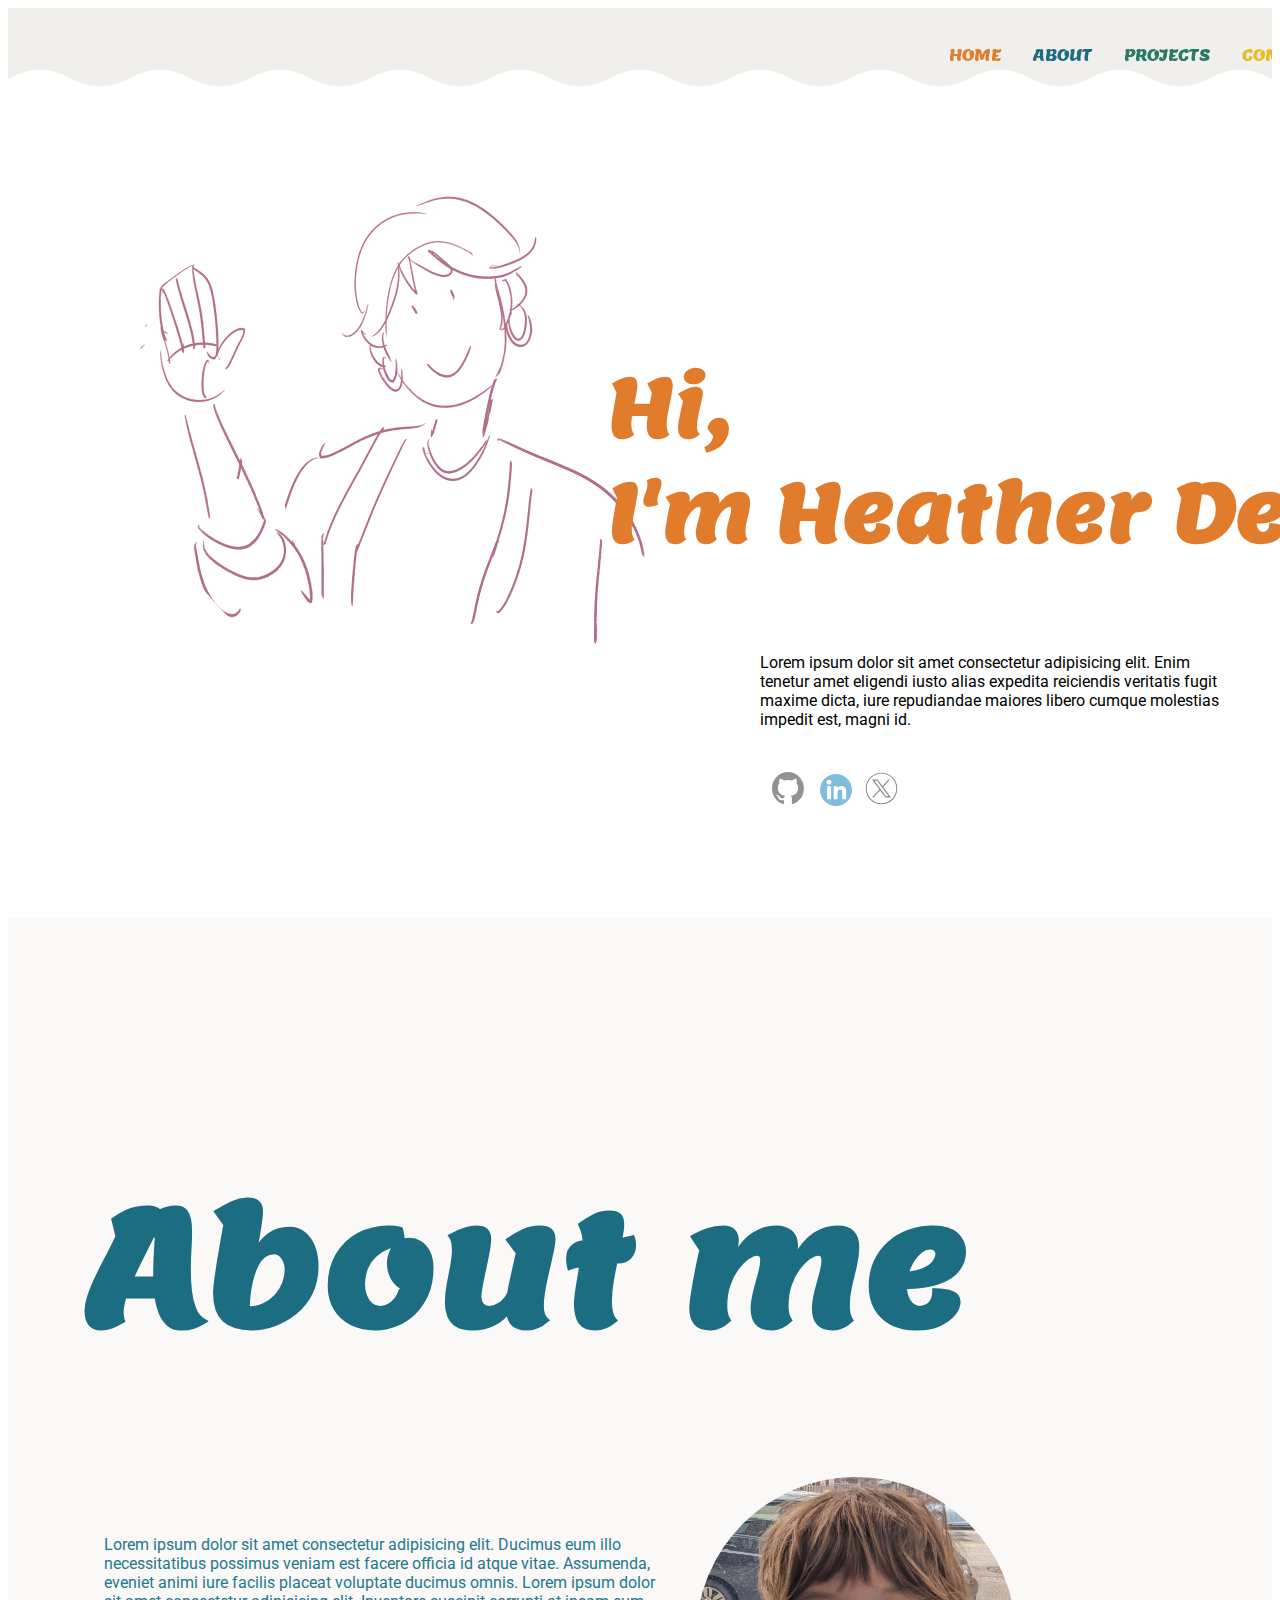
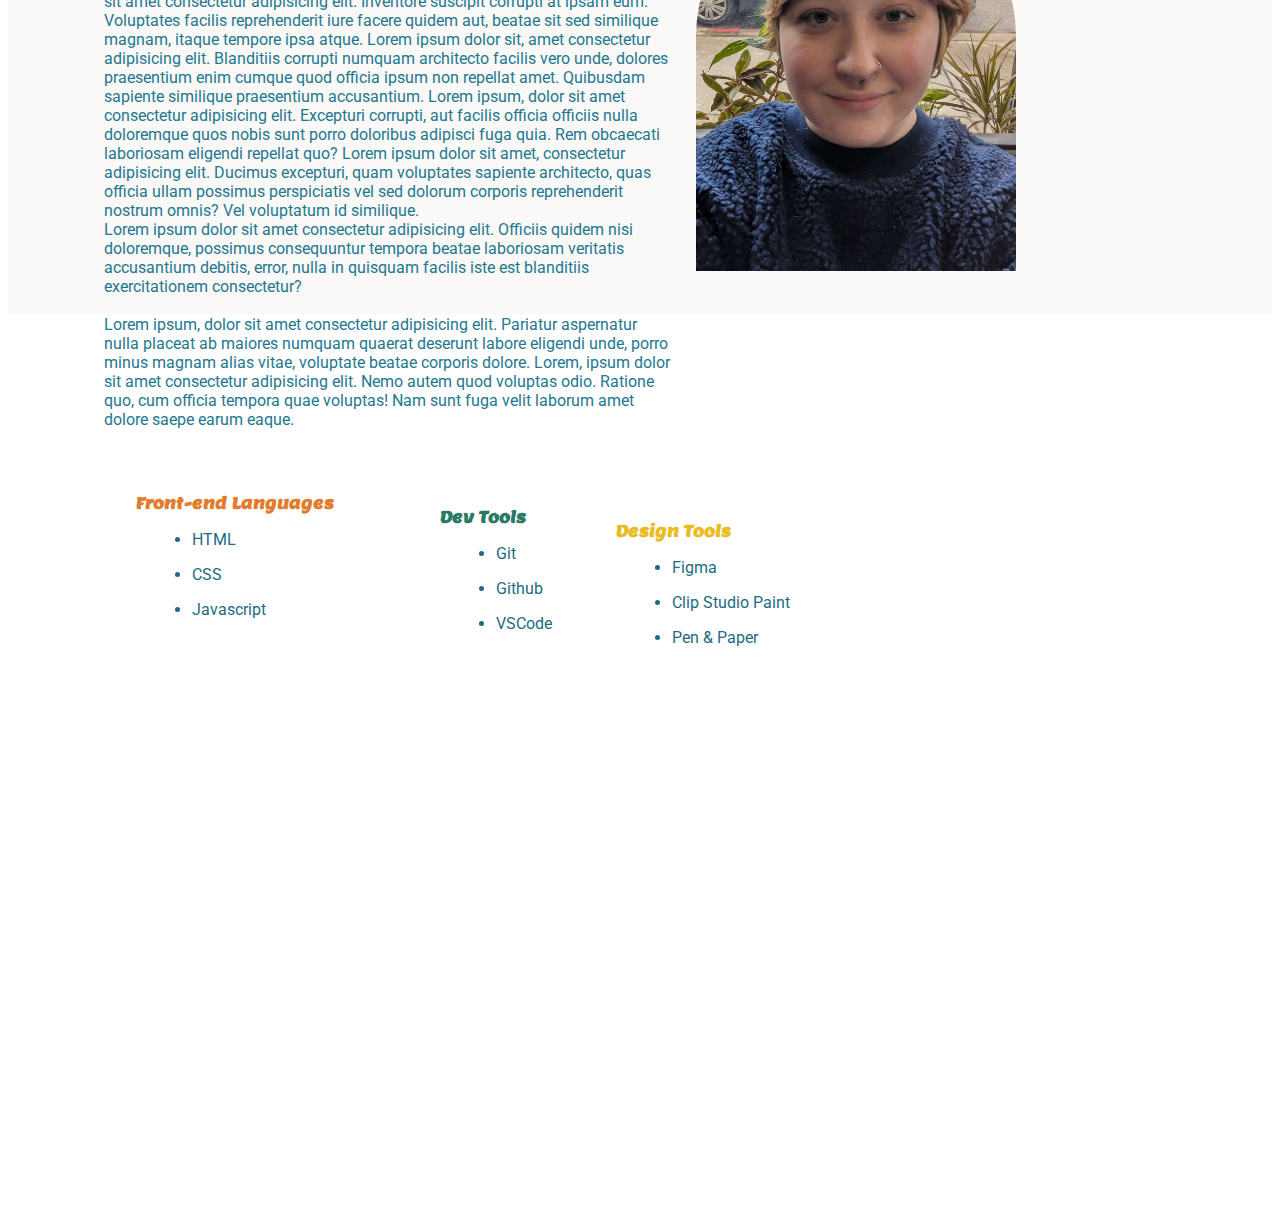
==== index.html @ 35c361d7 "Rename to index.html" ====
<!DOCTYPE html>
<html lang="en">
<head>
    <meta charset="UTF-8">
    <meta name="viewport" content="width=device-width, initial-scale=1.0">
    <link rel="stylesheet" href="https://meyerweb.com/eric/tools/css/reset/reset.css">
    <link rel="stylesheet" href="styles/style.css">
    <link rel="preconnect" href="https://fonts.googleapis.com">
    <link rel="preconnect" href="https://fonts.gstatic.com" crossorigin>
    <link href="https://fonts.googleapis.com/css2?family=Roboto&display=swap" rel="stylesheet">
    <link rel="preconnect" href="https://fonts.googleapis.com">
    <link rel="preconnect" href="https://fonts.gstatic.com" crossorigin>
    <link href="https://fonts.googleapis.com/css2?family=Roboto:wght@700&display=swap" rel="stylesheet">    
    <link rel="preconnect" href="https://fonts.googleapis.com">
    <link rel="preconnect" href="https://fonts.gstatic.com" crossorigin>
    <link href="https://fonts.googleapis.com/css2?family=Lemon&display=swap" rel="stylesheet">
    <title>Heather's Portfolio</title>
</head>
<body>
    <header>
        <nav id="top-navbar">
            <ul>
                <li><a href="home.html" id="home-color">Home</a></li>
                <li><a href="#about-me" id="about-color">About</a></li>
                <li><a href="#projects" id="projects-color">Projects</a></li>
                <li><a href="mailto:torunonothing@gmail.com" id="contact-color">Contact</a></li>
            </ul>
        </nav>
    </header>
    <main>
        <section id="intro">
            <div id="heather-drawing">
                <img src="images/heather-drawing.png" alt="An hand-drawn image of Heather Demetroff">
                <div class="overlay-text"><h1><div class="intro-greeting">Hi,</div><div class="intro-name">I'm Heather Demetroff</div></h1></div>
            </div>
            <div id="intro-description">
                <p>Lorem ipsum dolor sit amet consectetur adipisicing elit. Enim tenetur amet eligendi iusto alias expedita reiciendis veritatis fugit maxime dicta, iure repudiandae maiores libero cumque molestias impedit est, magni id.</p>
            </div>
            <div id="social-links">
                <a href="https://github.com/HeatherDemetroff"><img src="images/github.svg" alt="Github logo" class="github-logo"></a>
                <a href="https://www.linkedin.com/in/heather-demetroff-b592a22a8"><img src="images/LinkedIn_icon_circle.svg" alt="LinkedIn logo" class="linkedin-logo"></a>
                <a href="https://twitter.com/gromakra"><img src="images/twitter-x-seeklogo-3.svg" alt="X logo" class="x-logo"></a>
            </div>  
        </section>
        <section id="about-me">
            <div id="about-header">
                <h1>About me</h1>
            </div>
            <div id="heather-portrait">    
                <img src="images/heatherportrait.jpg" alt="A portrait of Heather Demetroff">
            </div>
            <div id="about-paragraph">
                <p>Lorem ipsum dolor sit amet consectetur adipisicing elit. Ducimus eum illo necessitatibus possimus veniam est facere officia id atque vitae. Assumenda, eveniet animi iure facilis placeat voluptate ducimus omnis. Lorem ipsum dolor sit amet consectetur adipisicing elit. Inventore suscipit corrupti at ipsam eum. Voluptates facilis reprehenderit iure facere quidem aut, beatae sit sed similique magnam, itaque tempore ipsa atque. Lorem ipsum dolor sit, amet consectetur adipisicing elit. Blanditiis corrupti numquam architecto facilis vero unde, dolores praesentium enim cumque quod officia ipsum non repellat amet. Quibusdam sapiente similique praesentium accusantium. Lorem ipsum, dolor sit amet consectetur adipisicing elit. Excepturi corrupti, aut facilis officia officiis nulla doloremque quos nobis sunt porro doloribus adipisci fuga quia. Rem obcaecati laboriosam eligendi repellat quo? Lorem ipsum dolor sit amet, consectetur adipisicing elit. Ducimus excepturi, quam voluptates sapiente architecto, quas officia ullam possimus perspiciatis vel sed dolorum corporis reprehenderit nostrum omnis? Vel voluptatum id similique.<br>Lorem ipsum dolor sit amet consectetur adipisicing elit. Officiis quidem nisi doloremque, possimus consequuntur tempora beatae laboriosam veritatis accusantium debitis, error, nulla in quisquam facilis iste est blanditiis exercitationem consectetur?<br><br>Lorem ipsum, dolor sit amet consectetur adipisicing elit. Pariatur aspernatur nulla placeat ab maiores numquam quaerat deserunt labore eligendi unde, porro minus magnam alias vitae, voluptate beatae corporis dolore. Lorem, ipsum dolor sit amet consectetur adipisicing elit. Nemo autem quod voluptas odio. Ratione quo, cum officia tempora quae voluptas! Nam sunt fuga velit laborum amet dolore saepe earum eaque.</p>
            </div>  
            <div class="languages">
                <h3>Front-end Languages</h3>
                <ul>
                    <li>HTML</li>
                    <li>CSS</li>
                    <li>Javascript</li>
                </ul>
            </div>
            <div class="dev-tools">
                <h3>Dev Tools</h3>
                <ul>
                    <li>Git</li>
                    <li>Github</li>
                    <li>VSCode</li>
                </ul>
            </div>
            <div class="design-tools">
                <h3>Design Tools</h3>
                <ul>
                    <li>Figma</li>
                    <li>Clip Studio Paint</li>
                    <li>Pen & Paper </li>
                </ul>
            </div>
        </section>
        <section id="projects">
            <div>

            </div>
        </section>
    </main>
    <footer></footer>
</body>
</html>
---- styles/style.css ----
html {
    scroll-behavior: smooth;
}

#top-navbar {
    line-height: 4;
    overflow: hidden;
    background-color: rgb(240, 239, 236);
    height: 100px;
    text-transform: uppercase;
    font-family: lemon, sans-serif;
    font-weight: 700px;
    /* Wavy generator found at: https://css-generators.com/wavy-shapes/ */
    --mask:
    radial-gradient(59.17px at 50% calc(100% - 81.00px),#000 99%,#0000 101%) calc(50% - 60px) 0/120px 100%,
    radial-gradient(59.17px at 50% calc(100% + 51.00px),#0000 99%,#000 101%) 50% calc(100% - 30px)/120px 100% repeat-x;
    -webkit-mask: var(--mask);
          mask: var(--mask);
}

#top-navbar ul {
    display: flex;
    margin-left: 70%;
}

#top-navbar li {
    list-style-type: none;
    float: left;
}

#top-navbar li a {
    text-decoration: none;
    padding: 2em 1em;
    justify-content: center;
}

#top-navbar li a:hover {
    text-shadow: 5px 5px hsla(348, 84%, 81%, 0.5);
    transition: ease-in 0.4s;
}

#home-color {
    color: rgb(226, 124, 45);
}

#about-color {
    color: rgb(28, 108, 130);
}

#projects-color {
    color: rgb(40, 122, 102);
}

#contact-color {
    color: rgb(234, 187, 34);
}

#heather-drawing {
    position: relative;
    display: inline-block;
}

.overlay-text {
    font-size: 40px;
    font-family: lemon, sans-serif;
    color: rgb(226, 124, 45);
    width:100%;
    overflow: hidden;
    margin-left: 15em;
    margin-top: -10em;
    animation-name: fade-in;
    animation-duration: 1.5s;
}

#heather-drawing img {
    display: block;
    object-fit: cover;
    border-radius: 50%;
    height: 600px;
    width: 600px;
    margin: -0.5em 0 0 8em;
}

#heather-intro {
    display: flex;
    justify-content: center;
} 
/* Fade in effect found at: https://dev.to/tiaeastwood/super-simple-css-animation-for-fade-in-on-page-load-2p8m */
@keyframes fade-in {
    0% {
        transform: translateY(1%);
        opacity: 0;
    }

    100% {
        transform: translateY(0%);
        opacity: 1;
    }
}

#intro {
    height: 90vh;
}


#intro-description {
    display: flex;
    justify-content: center;
    margin-top: 1em;
    margin-left: 47em;
    width: 30em;
    animation-name: fade-in;
    animation-duration: 3s;
    font-family: roboto, sans-serif;
}

#social-links {
    display: flex;
    justify-content: center;
    margin: 1.7em 0 0 25em;
    animation-name: fade-in;
    animation-duration: 3s;
}

#social-links img {
    padding: 0 0.5em;
    opacity: 0.5;
    transition: ease-in 0.4s;
}

#social-links img:hover {
    opacity: 1;
}

.linkedin-logo {
    width: 2em;
    margin-top: 0.1em;
}

.github-logo {
    width: 2em;
}

.x-logo {
    width: 3.3em;
    margin-top: -0.2em;
    margin-left: -0.8em;
}

#about-me {
    background-color: rgb(250, 249, 247);
    height: 100vh;
    padding-top: 6em;
}

#about-me p {
    color: rgb(35, 120, 144);
    font-family: roboto, sans-serif;
    width: 45%;
    margin-top: -21em;
    margin-left: 6em;
}

#about-header {
    font-family: lemon, sans-serif;
    font-size: 5em;
    color: rgb(28, 108, 130);
    padding: 0.5em 0 0 1em;
}

#heather-portrait {
    display: flex;
    justify-content: flex-end;
    margin-right: 16em;

}

#about-paragraph {
    display: flex;
    justify-content: flex-start;
    
}

#heather-portrait img {
    width: 20em;
    border-radius: 10em 10em 0 0;
}


.languages h3 {
    font-family: lemon, sans-serif;
    color: rgb(226, 124, 45);
    font-size: 1em;
    margin: 3em 0 0 8em;

}

.languages h3:hover {
    text-shadow: 5px 5px hsla(348, 84%, 81%, 0.5);
    transition: ease-in 0.4s;
}

.languages ul {
    margin: 1em 0 0 9em;
}

.languages li {
    color: rgb(28, 108, 130);
    font-family: roboto, sans-serif;
    padding-bottom: 1em;
    transition: transform 250ms;
}

/* Inspo for hover taken from: https://www.joshwcomeau.com/animation/css-transitions/ */
.languages li:hover {
    transform: translateY(-2px);
}

.dev-tools h3 {
    font-family: lemon, sans-serif;
    font-size: 1em;
    color: rgb(40, 122, 102);
    margin: -8em 0 0 27em;
}

.dev-tools h3:hover {
    text-shadow: 5px 5px hsla(348, 84%, 81%, 0.5);
    transition: ease-in 0.4s;
}

.dev-tools ul {
    margin: 1em 0 0 28em;
}

.dev-tools li {
    color: rgb(28, 108, 130);
    font-family: roboto, sans-serif;
    padding-bottom: 1em;
    transition: transform 250ms;
}

.dev-tools li:hover {
    transform: translateY(-2px);
}

.design-tools h3 {
    font-family: lemon, sans-serif;
    font-size: 1em;
    color: rgb(234, 187, 34); 
    margin: -8em 0 0 38em;
}

.design-tools h3:hover {
    text-shadow: 5px 5px hsla(348, 84%, 81%, 0.5);
    transition: ease-in 0.4s;
}
.design-tools ul {
    margin: 1em 0 0 39em;
}

.design-tools li {
    color: rgb(28, 108, 130);
    font-family: roboto, sans-serif;
    padding-bottom: 1em;
    transition: transform 250ms;
}

.design-tools li:hover {
    transform: translateY(-2px);
}

 #projects {
    height: 100vh;
 }

@media (max-width: 480px) {
    #intro {
        height: 100vh;
    }
    .overlay-text {
        font-size: 50px;
        margin: -0.5em 0 0 5em;
    }
    #heather-drawing {
        margin: -3em 0 0 0;
    }
    #intro-description {
        margin: 3em 0 0 14em;
        width: 100%;
    }
    #social-links {
        margin: 1.7em 0 0 20em;
    }
}
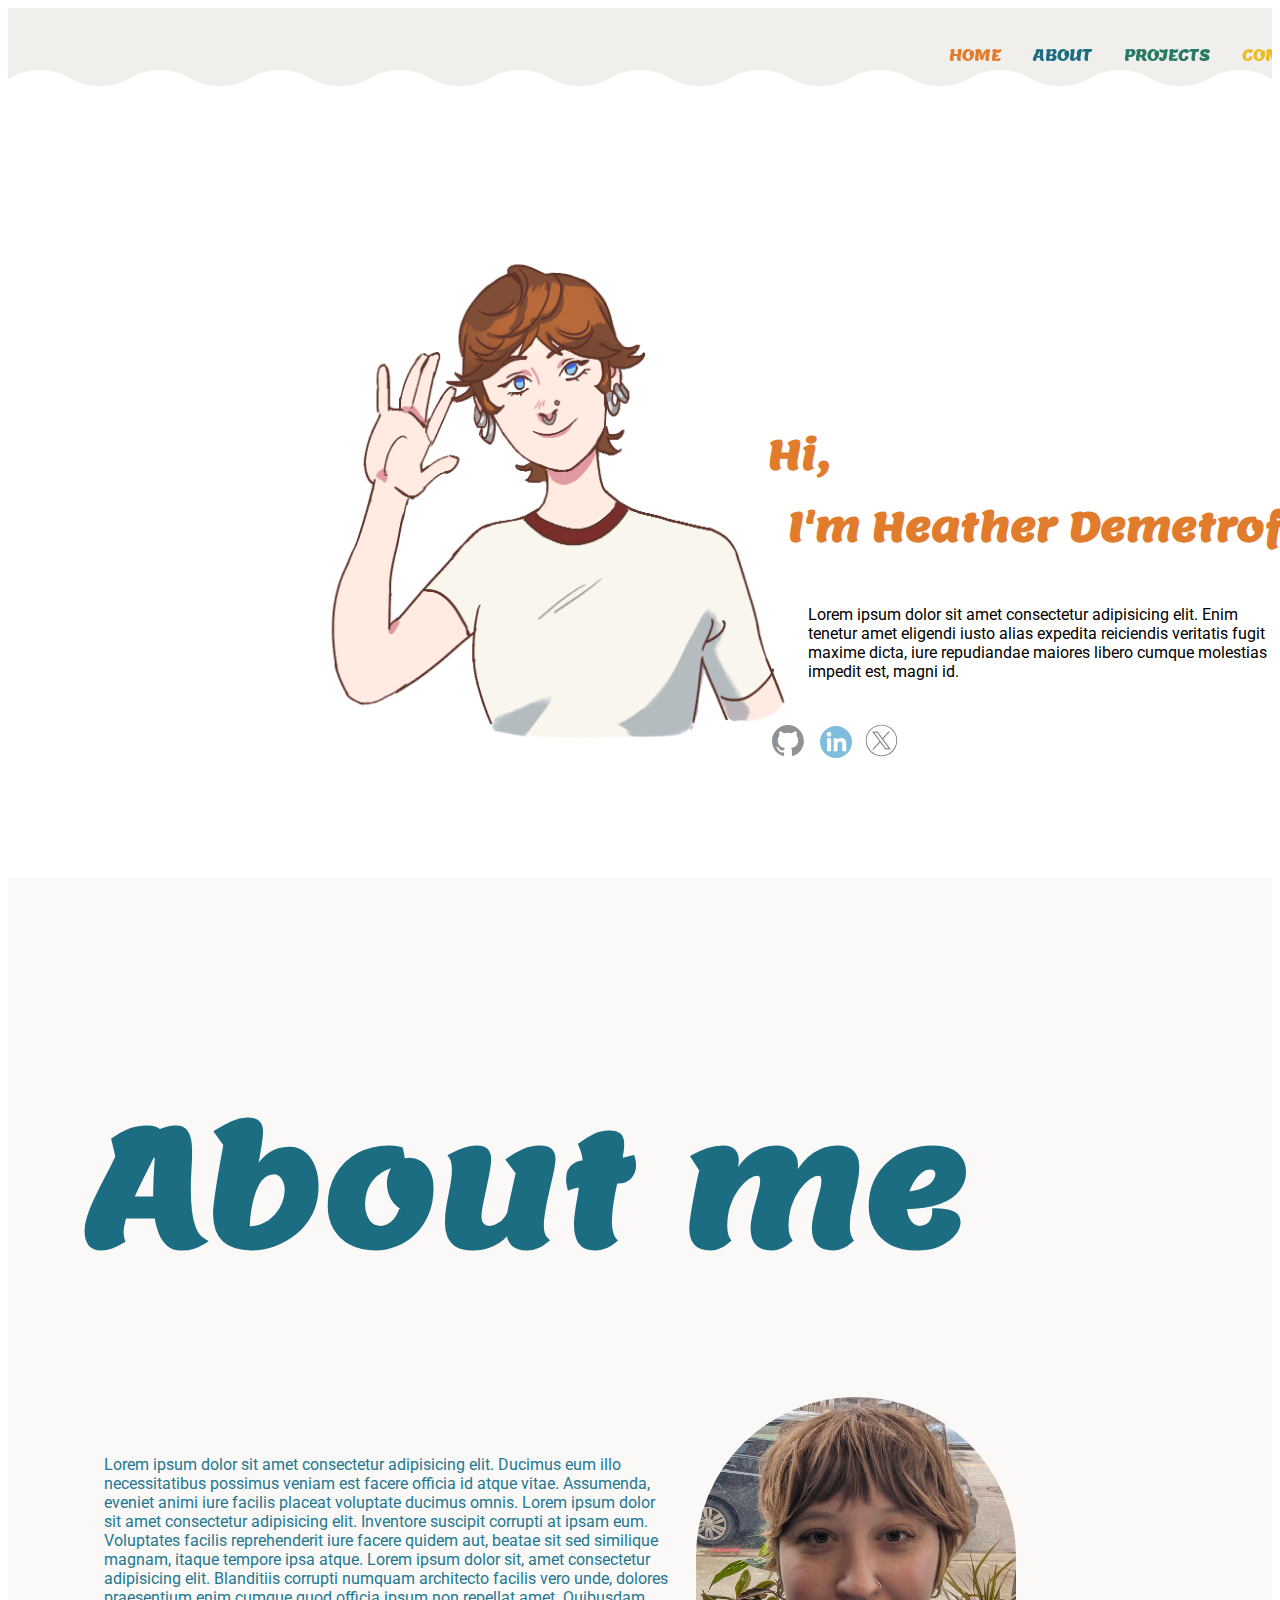
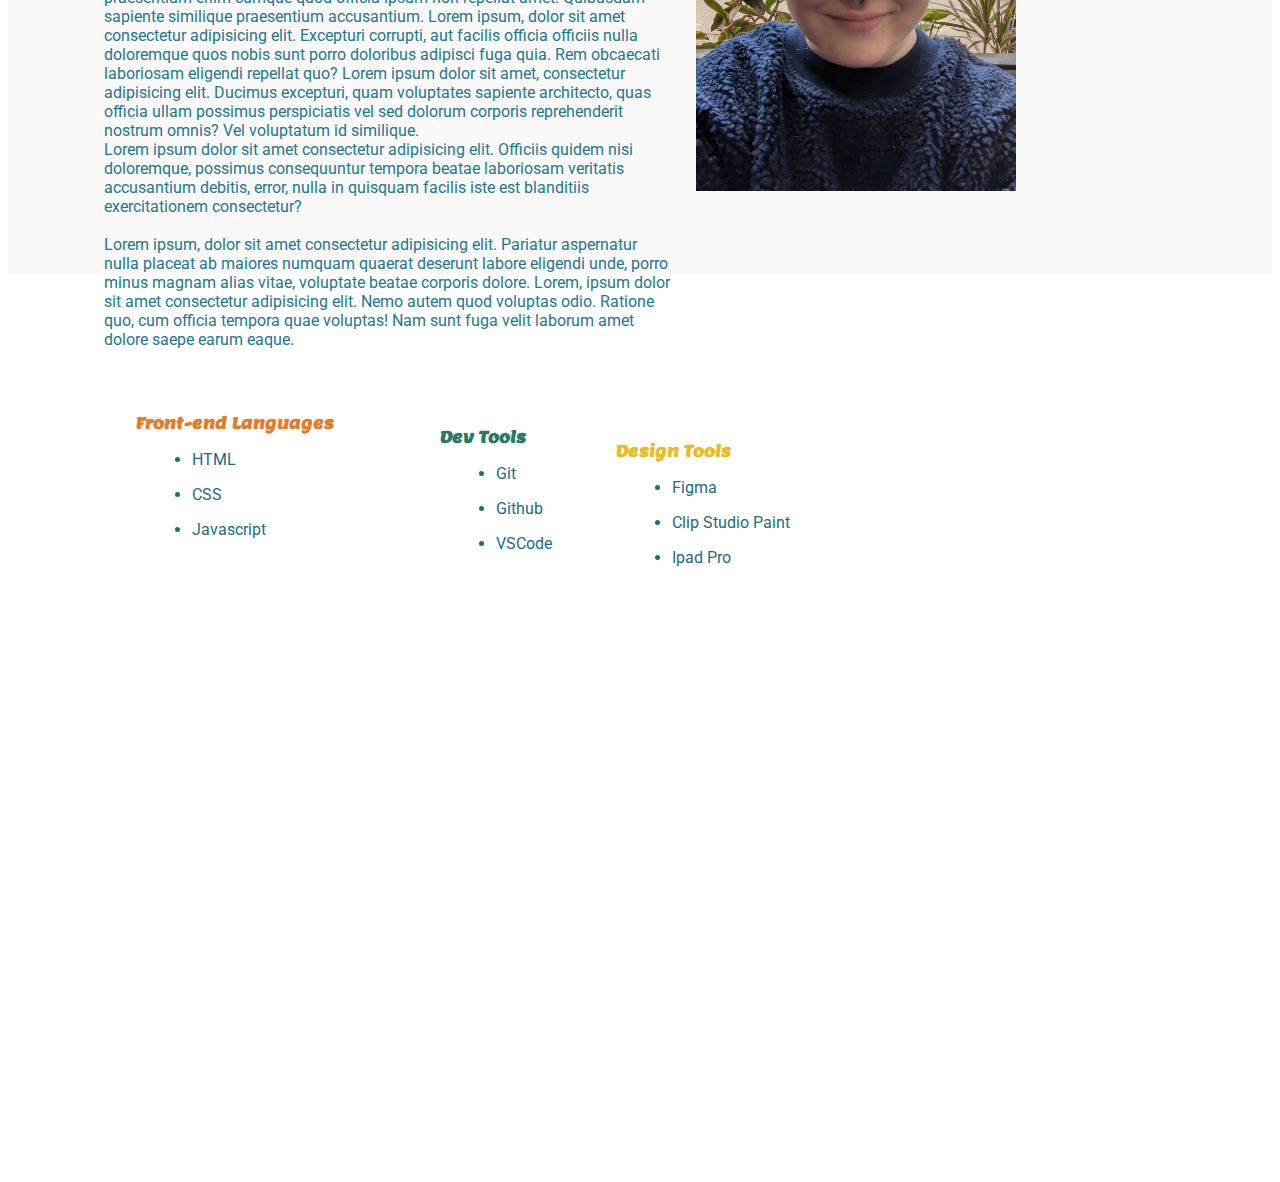
==== commit 69f54c3a: "Adding to check-in" ====
--- a/index.html
+++ b/index.html
@@ -20,7 +20,7 @@
     <header>
         <nav id="top-navbar">
             <ul>
-                <li><a href="home.html" id="home-color">Home</a></li>
+                <li><a href="#top-navbar" id="home-color">Home</a></li>
                 <li><a href="#about-me" id="about-color">About</a></li>
                 <li><a href="#projects" id="projects-color">Projects</a></li>
                 <li><a href="mailto:torunonothing@gmail.com" id="contact-color">Contact</a></li>
@@ -29,10 +29,10 @@
     </header>
     <main>
         <section id="intro">
+            <!-- broke greeting out of heather-drawing, caused problems when greeting was overlay text -->
+            <div><h1><div class="intro-greeting">Hi,</div><div class="intro-name">I'm Heather Demetroff</div></h1></div>
             <div id="heather-drawing">
-                <img src="images/heather-drawing.png" alt="An hand-drawn image of Heather Demetroff">
-                <div class="overlay-text"><h1><div class="intro-greeting">Hi,</div><div class="intro-name">I'm Heather Demetroff</div></h1></div>
-            </div>
+               <img src="images/heatherportfoliowave-static.png" class="static-img"></div>
             <div id="intro-description">
                 <p>Lorem ipsum dolor sit amet consectetur adipisicing elit. Enim tenetur amet eligendi iusto alias expedita reiciendis veritatis fugit maxime dicta, iure repudiandae maiores libero cumque molestias impedit est, magni id.</p>
             </div>
@@ -73,7 +73,7 @@
                 <ul>
                     <li>Figma</li>
                     <li>Clip Studio Paint</li>
-                    <li>Pen & Paper </li>
+                    <li>Ipad Pro</li>
                 </ul>
             </div>
         </section>
--- a/styles/style.css
+++ b/styles/style.css
@@ -60,25 +60,38 @@
     display: inline-block;
 }
 
-.overlay-text {
+#intro {
+    height: 50vh;
+}
+
+.intro-greeting {
     font-size: 40px;
     font-family: lemon, sans-serif;
     color: rgb(226, 124, 45);
     width:100%;
-    overflow: hidden;
-    margin-left: 15em;
-    margin-top: -10em;
+    margin: 8em 0 0 19em;
+    /* removed overflow:hidden, cropped h1 weird */
     animation-name: fade-in;
     animation-duration: 1.5s;
 }
 
+.intro-name {
+    font-size: 40px;
+    font-family: lemon, sans-serif;
+    color: rgb(226, 124, 45);
+    width:100%;
+    margin: 0.5em 0 0 19.5em;
+    /* removed overflow:hidden, cropped h1 weird */
+    animation-name: fade-in;
+    animation-duration: 1.5s;
+}
+
 #heather-drawing img {
     display: block;
-    object-fit: cover;
-    border-radius: 50%;
-    height: 600px;
-    width: 600px;
-    margin: -0.5em 0 0 8em;
+    object-fit: scale-down;
+    height: 700px;
+    width: 700px;
+    margin: -27em 0 0 9em;
 }
 
 #heather-intro {
@@ -98,16 +111,10 @@
     }
 }
 
-#intro {
-    height: 90vh;
-}
-
-
 #intro-description {
     display: flex;
     justify-content: center;
-    margin-top: 1em;
-    margin-left: 47em;
+    margin: -16em 0 0 50em;
     width: 30em;
     animation-name: fade-in;
     animation-duration: 3s;
@@ -165,7 +172,7 @@
     font-family: lemon, sans-serif;
     font-size: 5em;
     color: rgb(28, 108, 130);
-    padding: 0.5em 0 0 1em;
+    padding: 0 0 0 1em;
 }
 
 #heather-portrait {
@@ -186,7 +193,6 @@
     border-radius: 10em 10em 0 0;
 }
 
-
 .languages h3 {
     font-family: lemon, sans-serif;
     color: rgb(226, 124, 45);
@@ -273,22 +279,67 @@
     height: 100vh;
  }
 
-@media (max-width: 480px) {
-    #intro {
-        height: 100vh;
+@media screen and (max-device-width: 480px) {
+    #top-navbar {
+        display: none;
     }
     .overlay-text {
-        font-size: 50px;
-        margin: -0.5em 0 0 5em;
-    }
-    #heather-drawing {
-        margin: -3em 0 0 0;
+        margin-left: 3em;
+        margin-top: 0em;
+    }
+    .intro-greeting {
+        left: 20em;
+        animation-name: fade-in;
+        animation-duration: 1s;
+    }
+    .intro-name {
+        animation-name: fade-in;
+        animation-duration: 3.5s;
+    }
+    #heather-drawing img {
+        display: block;
+        object-fit: cover;
+        border-radius: 50%;
+        height: 400px;
+        width: 400px;
+        margin: -2em 0 0 4em;
     }
     #intro-description {
-        margin: 3em 0 0 14em;
-        width: 100%;
+        position: relative;
+        width: 50%;
+        right: 39em;
+        top: 1em;
+        animation-name: fade-in;
+        animation-duration: 3s;
     }
     #social-links {
-        margin: 1.7em 0 0 20em;
+        position: relative;
+        top: 1em;
+        right: 14em;  
+    }
+    #social-links:hover {
+        opacity: 1;
+    }
+}
+@media screen and (max-width: 360px) {
+    .intro-greeting {
+        position: relative;
+        top: 0.5em;
+        left: -1em;
+    }
+    .intro-name {
+        position: relative;
+        top: 0.5em;
+        left: -1.5em;
+    }
+    #heather-drawing img {
+        position: relative;
+        top: 2em;
+        left: -2.5em;
+        height: 350px;
+        width: 350px; 
+    }
+    #intro-description {
+        width: 60%;
     }
 }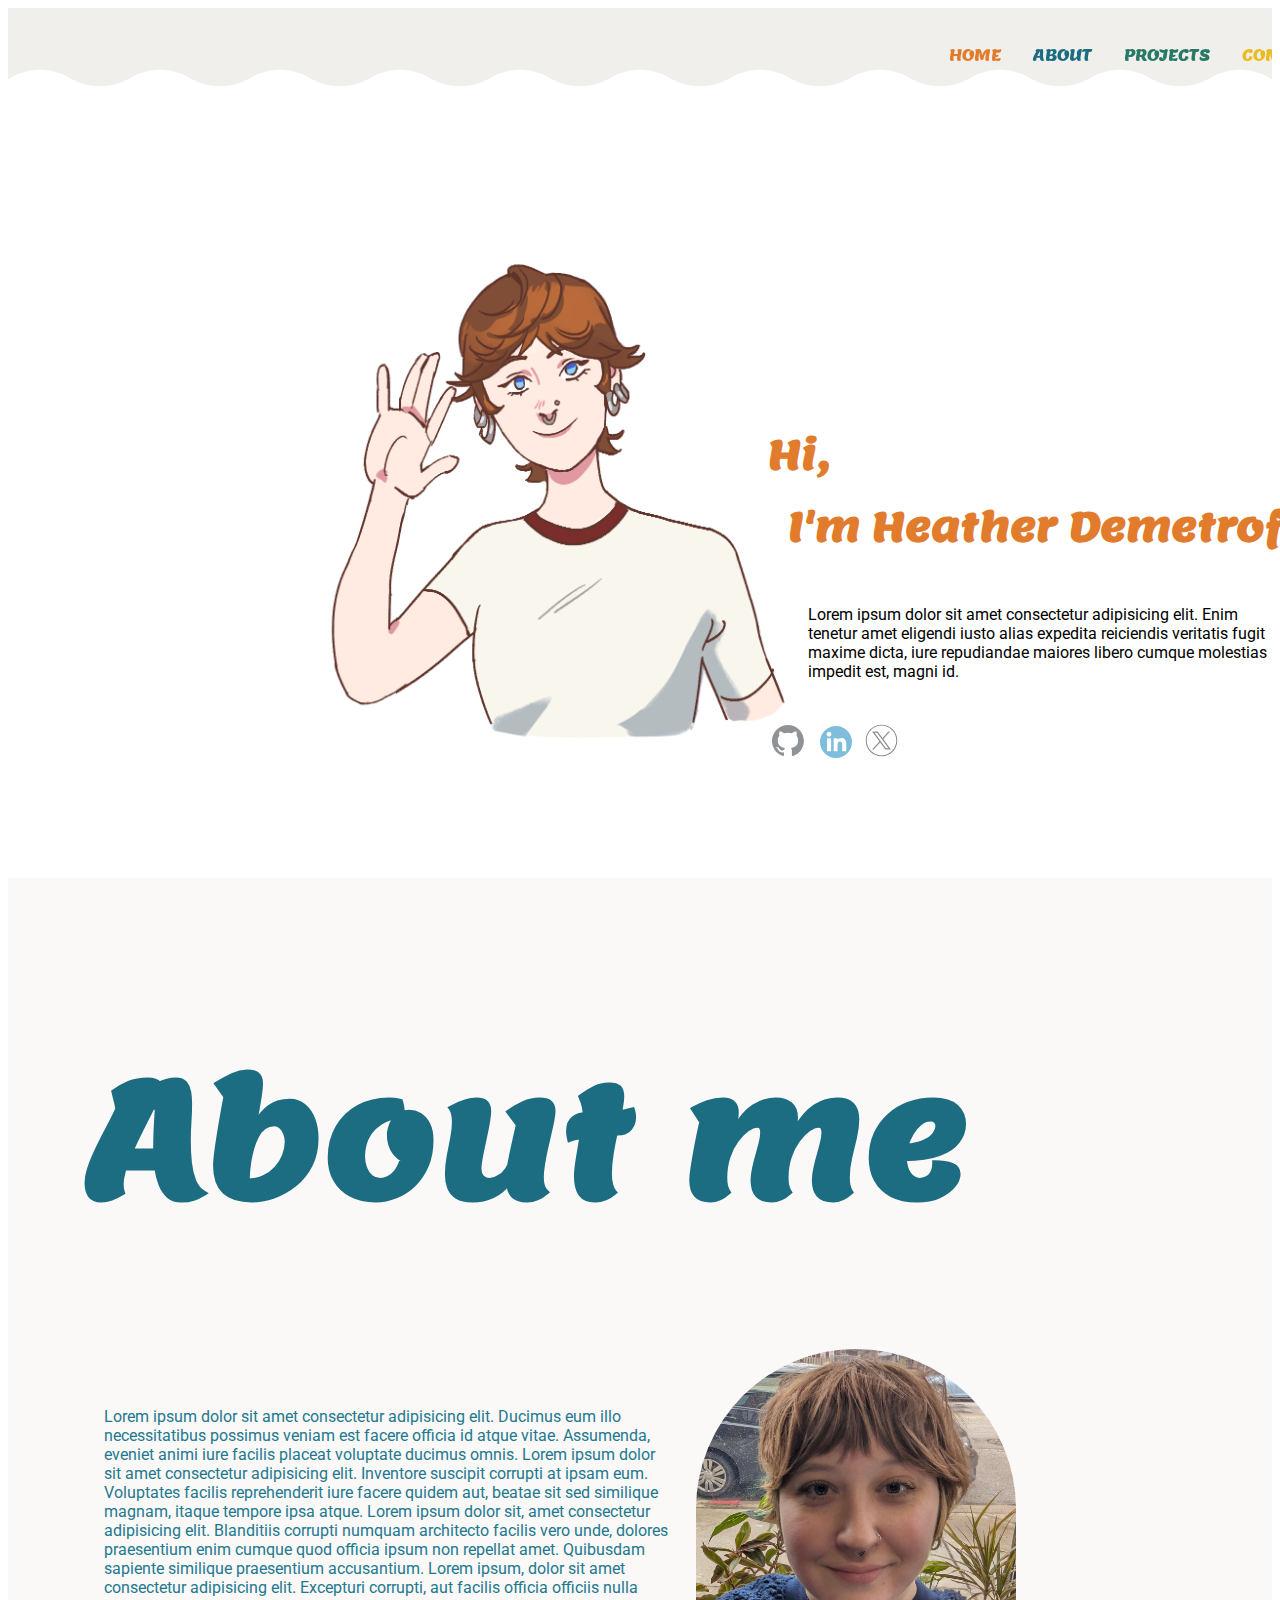
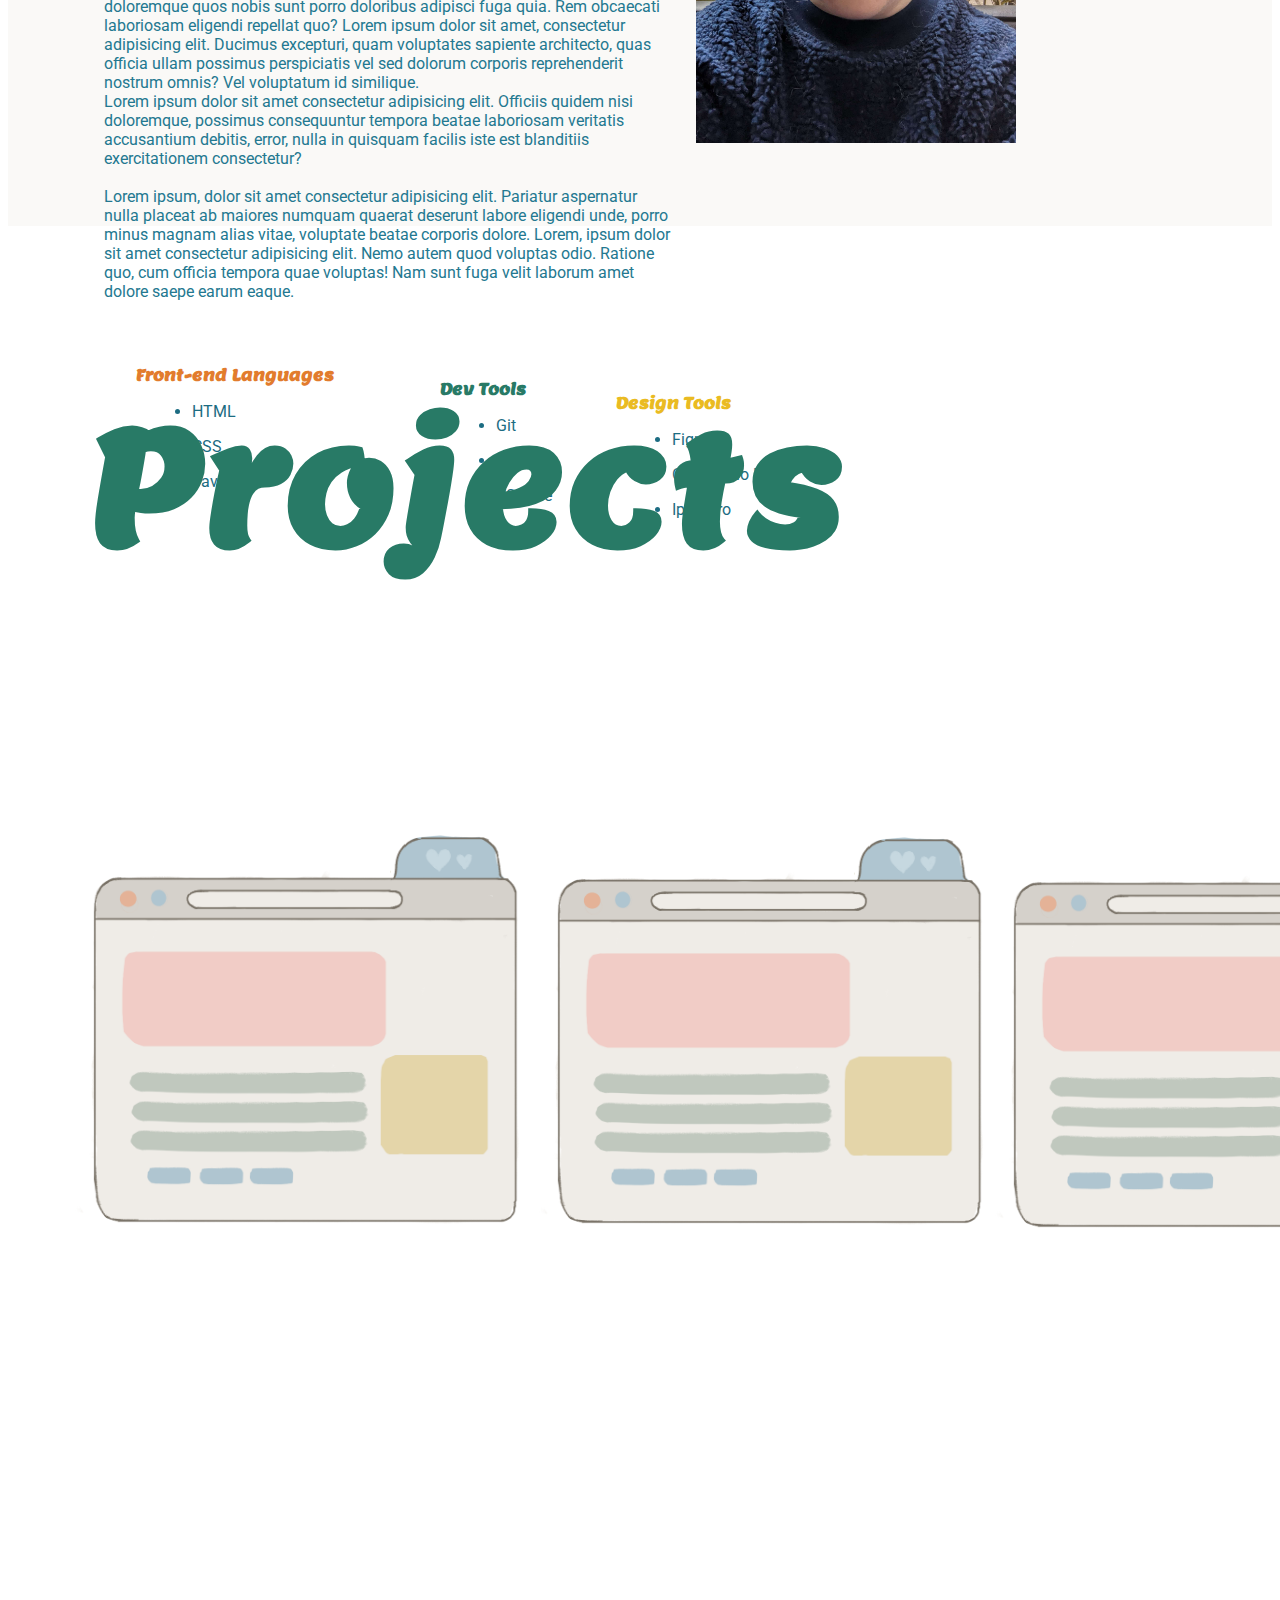
==== commit 90c75094: "Added Project images" ====
--- a/index.html
+++ b/index.html
@@ -30,7 +30,10 @@
     <main>
         <section id="intro">
             <!-- broke greeting out of heather-drawing, caused problems when greeting was overlay text -->
-            <div><h1><div class="intro-greeting">Hi,</div><div class="intro-name">I'm Heather Demetroff</div></h1></div>
+            <div>
+                <h1><div class="intro-greeting">Hi,</div>
+                <div class="intro-name">I'm Heather Demetroff</div></h1>
+            </div>
             <div id="heather-drawing">
                <img src="images/heatherportfoliowave-static.png" class="static-img"></div>
             <div id="intro-description">
@@ -78,8 +81,17 @@
             </div>
         </section>
         <section id="projects">
-            <div>
-
+            <div class="projects-header">
+                <h1>Projects</h1>
+            </div>
+            <div class="project-one">
+                <img src="images/browser-img-static.png" alt="A drawing of a browser window">
+            </div>
+            <div class="project-two">
+                <img src="images/browser-img-static.png" alt="A drawing of a browser window">
+            </div>
+            <div class="project-three">
+                <img src="images/browser-img-static.png" alt="A drawing of a browser window">
             </div>
         </section>
     </main>
--- a/styles/style.css
+++ b/styles/style.css
@@ -157,7 +157,7 @@
 #about-me {
     background-color: rgb(250, 249, 247);
     height: 100vh;
-    padding-top: 6em;
+    padding-top: 3em;
 }
 
 #about-me p {
@@ -278,6 +278,37 @@
  #projects {
     height: 100vh;
  }
+
+ .projects-header {
+    font-family: lemon, sans-serif;
+    font-size: 5em;
+    color: rgb(40, 122, 102);
+    padding: 0.6em 0 0 1em;
+ }
+
+
+.project-one img {
+    position: relative;
+    top: 7em;
+    left: 2.5em;
+    width: 500px;
+
+}
+
+.project-two img {
+    position: relative;
+    top: -21.3em;
+    left: 31.5em;
+    width: 500px;
+
+}
+
+.project-three img {
+    position: relative;
+    top: -49.5em;
+    left: 60em;
+    width: 500px;
+}
 
 @media screen and (max-device-width: 480px) {
     #top-navbar {
@@ -322,24 +353,37 @@
     }
 }
 @media screen and (max-width: 360px) {
+    #intro {
+        height: 100vh;
+    }
     .intro-greeting {
         position: relative;
-        top: 0.5em;
-        left: -1em;
+        top: 2em;
+        left: -17em;
+        font-size: 2em;
     }
     .intro-name {
         position: relative;
-        top: 0.5em;
-        left: -1.5em;
+        top: 2em;
+        left: -18em;
+        font-size: 2em;
     }
     #heather-drawing img {
         position: relative;
-        top: 2em;
-        left: -2.5em;
-        height: 350px;
-        width: 350px; 
+        top: -19em;
+        left: -6.4em;
+        height: 300px;
+        width: 300px; 
     }
     #intro-description {
-        width: 60%;
+        width: 80%;
+        position: relative;
+        top: 4em;
+        left: -46em;
+    }
+    #social-links {
+        position: relative;
+        top: 10em;
+        left: -10em;
     }
 }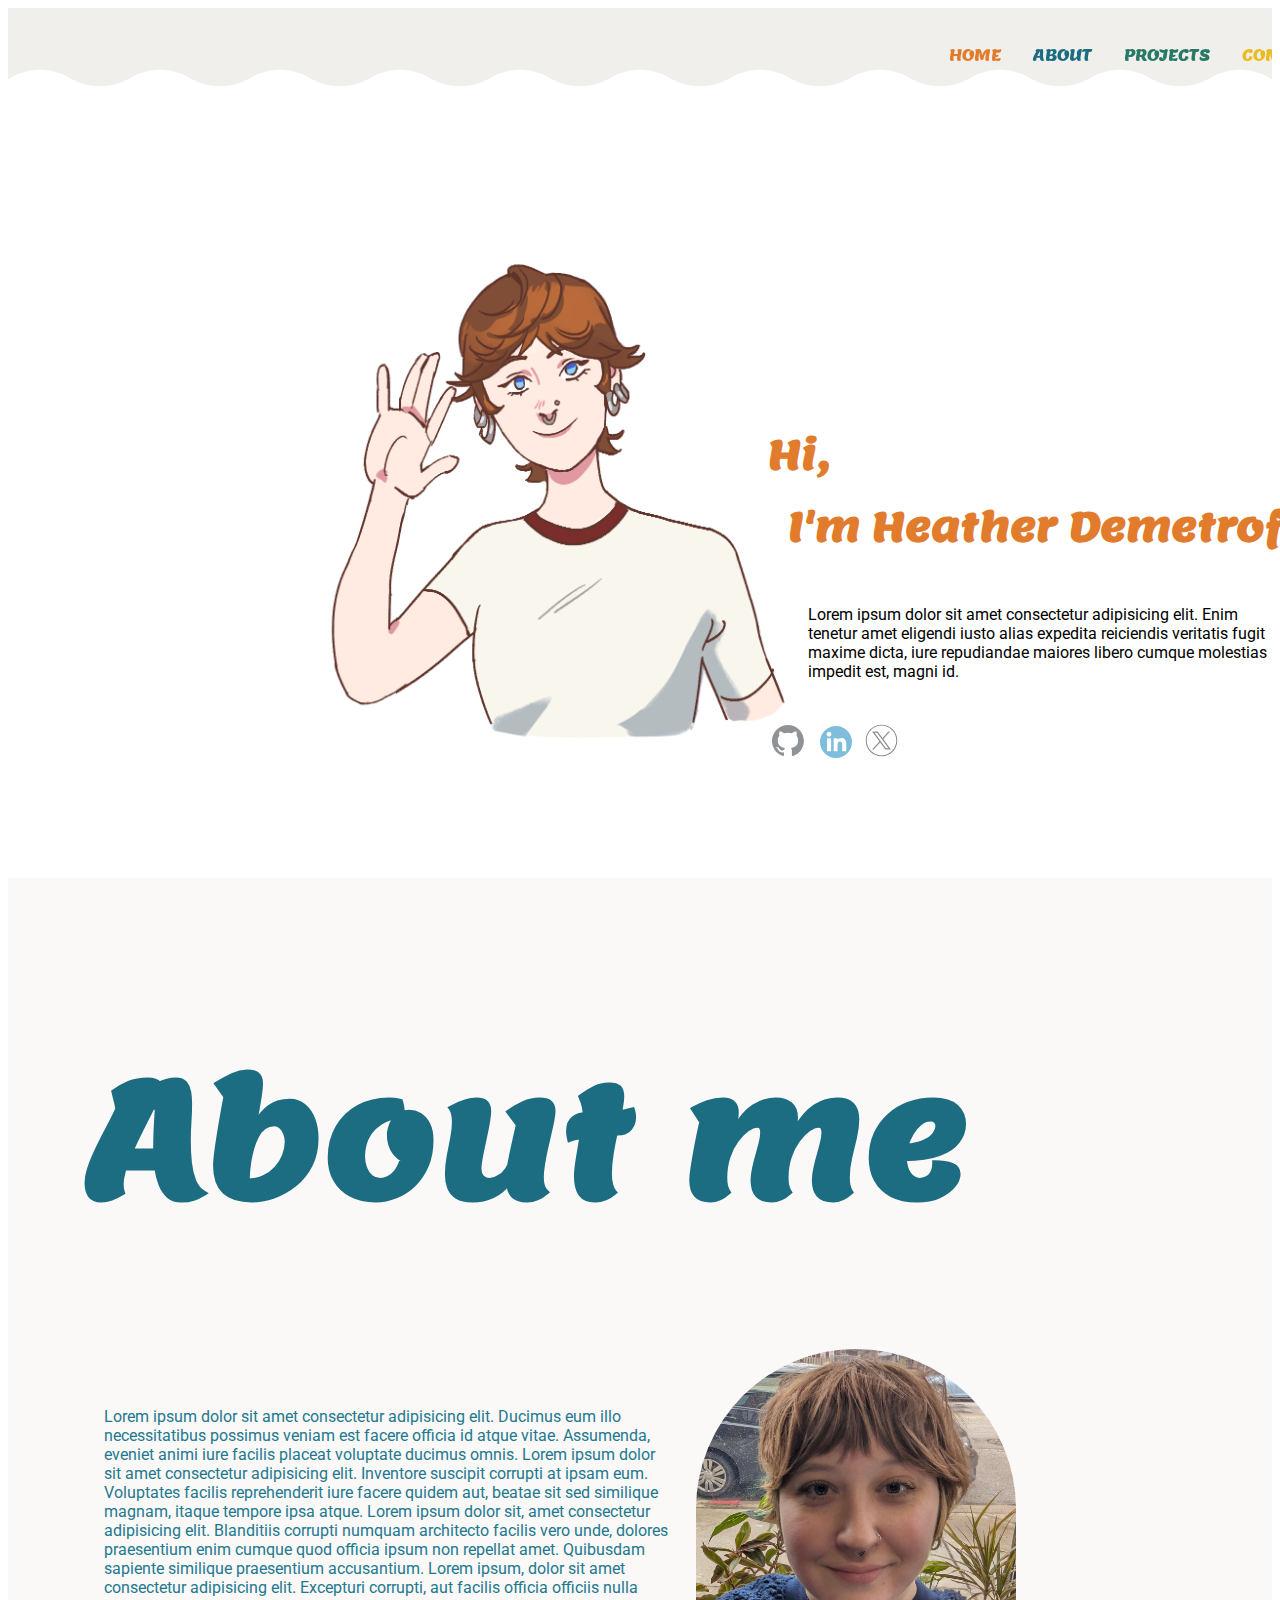
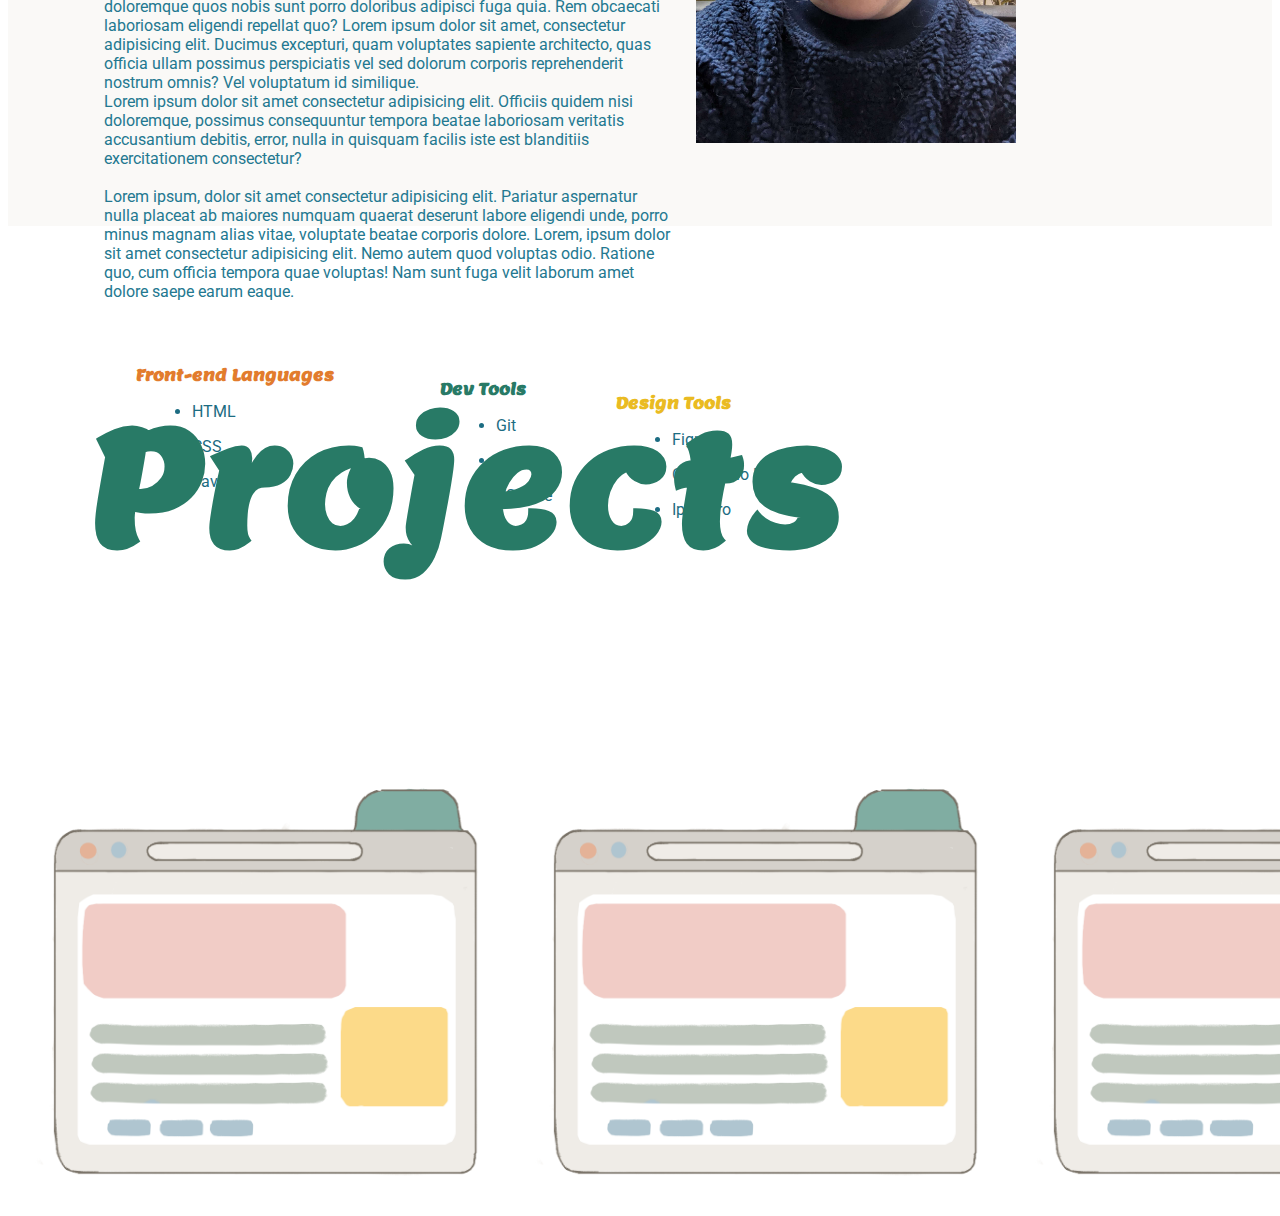
==== commit 86b7aa34: "Added Flexbox to Project section" ====
--- a/index.html
+++ b/index.html
@@ -35,7 +35,8 @@
                 <div class="intro-name">I'm Heather Demetroff</div></h1>
             </div>
             <div id="heather-drawing">
-               <img src="images/heatherportfoliowave-static.png" class="static-img"></div>
+               <img src="images/heatherportfoliowave-static.png" class="static-img">
+            </div>
             <div id="intro-description">
                 <p>Lorem ipsum dolor sit amet consectetur adipisicing elit. Enim tenetur amet eligendi iusto alias expedita reiciendis veritatis fugit maxime dicta, iure repudiandae maiores libero cumque molestias impedit est, magni id.</p>
             </div>
@@ -84,14 +85,16 @@
             <div class="projects-header">
                 <h1>Projects</h1>
             </div>
-            <div class="project-one">
-                <img src="images/browser-img-static.png" alt="A drawing of a browser window">
-            </div>
-            <div class="project-two">
-                <img src="images/browser-img-static.png" alt="A drawing of a browser window">
-            </div>
-            <div class="project-three">
-                <img src="images/browser-img-static.png" alt="A drawing of a browser window">
+            <div class="project-container">
+                <div class="project-one">
+                    <img src="images/browser-img-static.png" alt="A drawing of a browser window">
+                </div>
+                <div class="project-two">
+                    <img src="images/browser-img-static.png" alt="A drawing of a browser window">
+                </div>
+                <div class="project-three">
+                    <img src="images/browser-img-static.png" alt="A drawing of a browser window">
+                </div>
             </div>
         </section>
     </main>
--- a/styles/style.css
+++ b/styles/style.css
@@ -286,28 +286,38 @@
     padding: 0.6em 0 0 1em;
  }
 
+.project-container {
+    display: flex;
+    justify-content: space-evenly;  
+}
 
 .project-one img {
-    position: relative;
-    top: 7em;
-    left: 2.5em;
+    transition: ease-in-out 0.2s;
+}
+
+.project-two img {
+    transition: ease-in-out 0.2s;
+}
+
+.project-three img {
+    transition: ease-in-out 0.2s;
+}
+
+.project-one img, .project-two img, .project-three img {
     width: 500px;
-
-}
-
-.project-two img {
-    position: relative;
-    top: -21.3em;
-    left: 31.5em;
-    width: 500px;
-
-}
-
-.project-three img {
-    position: relative;
-    top: -49.5em;
-    left: 60em;
-    width: 500px;
+    margin: 4em 0 0 0;
+}
+
+.project-one img:hover {
+    transform: translateY(6px);
+}
+
+.project-two img:hover {
+    transform: translateY(6px);
+}
+
+.project-three img:hover {
+    transform: translateY(6px);
 }
 
 @media screen and (max-device-width: 480px) {
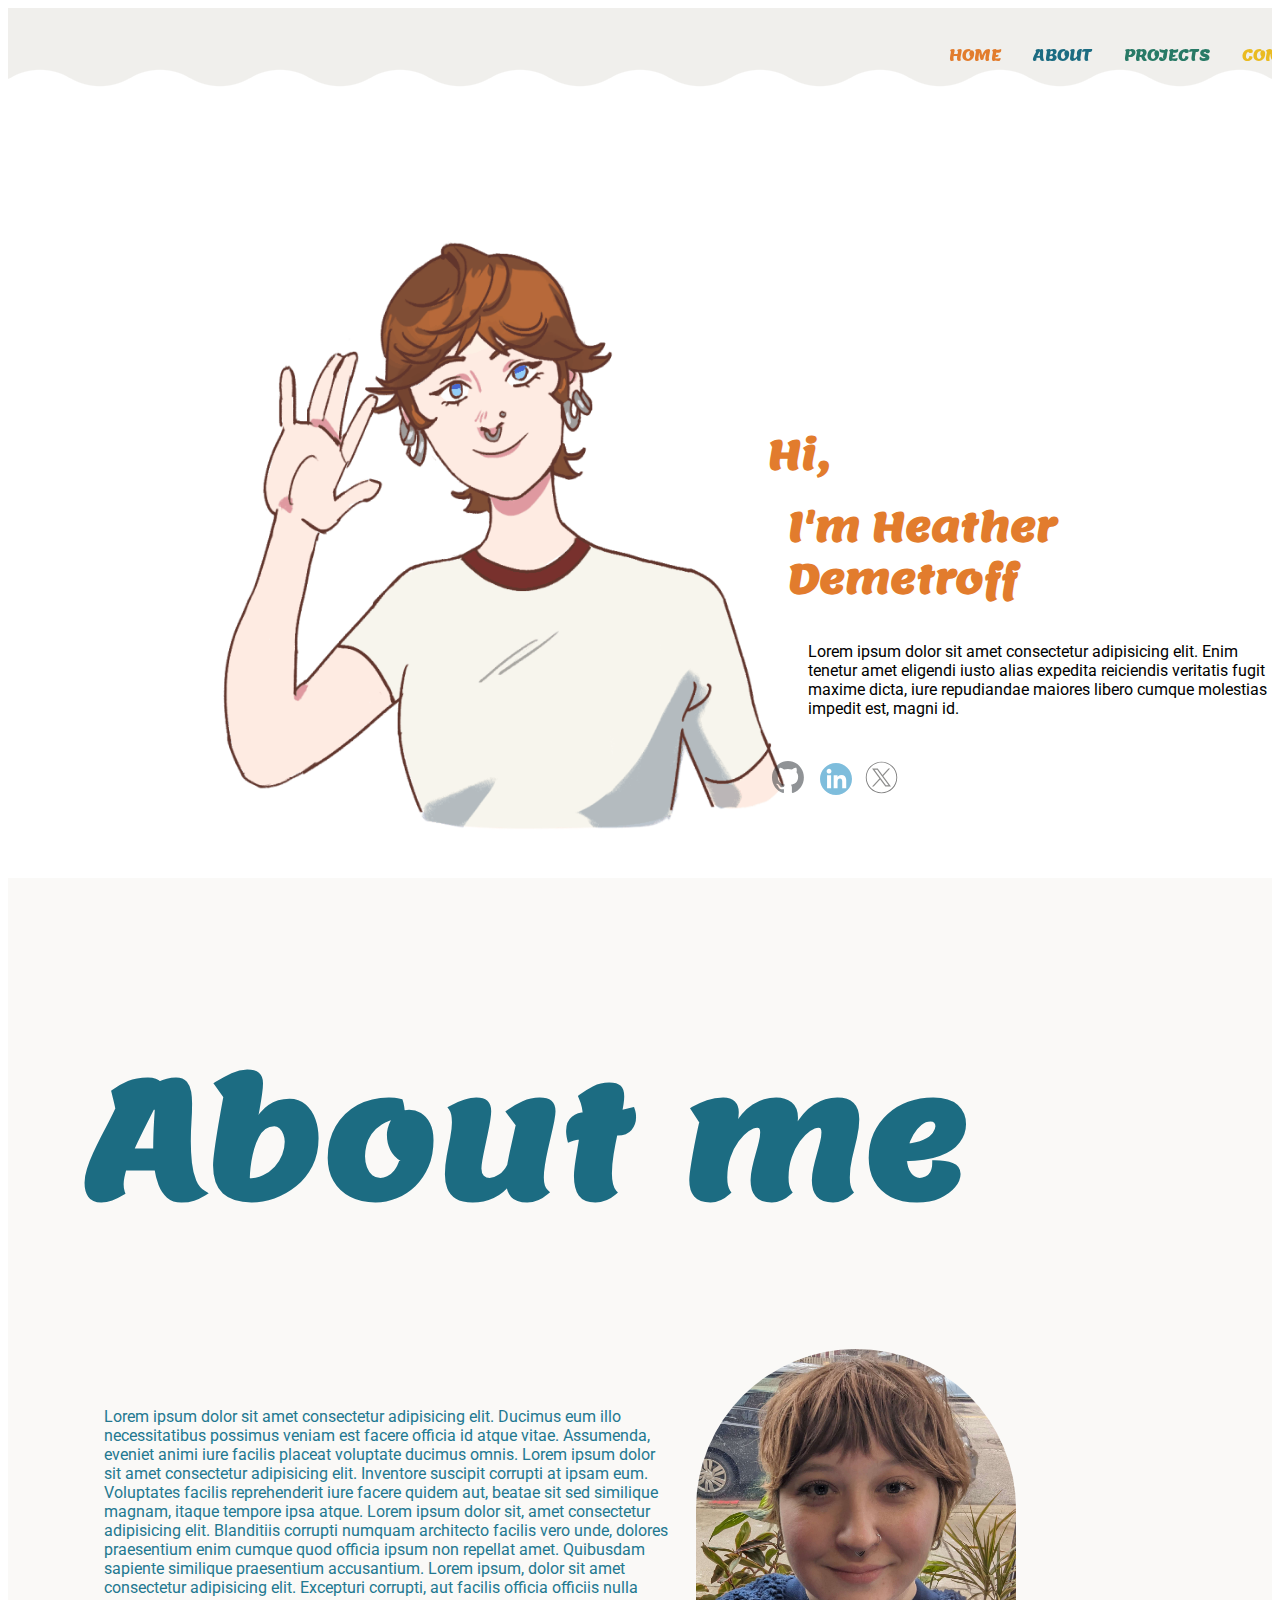
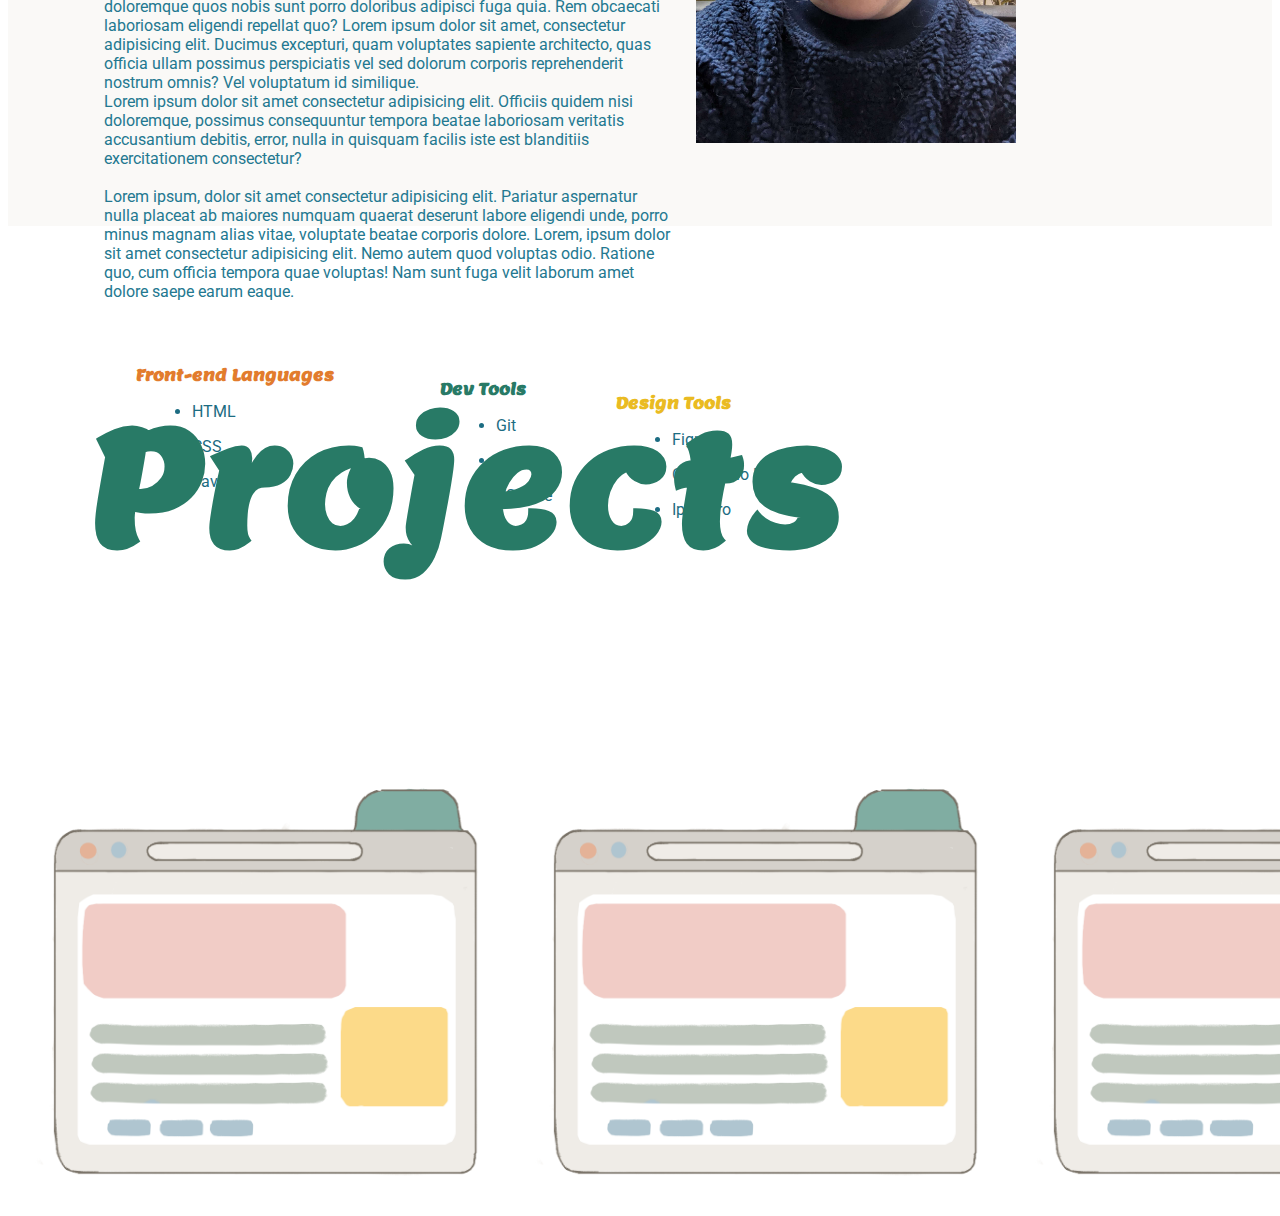
==== commit d6887e5c: "Worked on media queries / added animated png" ====
--- a/index.html
+++ b/index.html
@@ -35,7 +35,7 @@
                 <div class="intro-name">I'm Heather Demetroff</div></h1>
             </div>
             <div id="heather-drawing">
-               <img src="images/heatherportfoliowave-static.png" class="static-img">
+               <img src="images/portfoliowave-static.png" id="heather-waving">
             </div>
             <div id="intro-description">
                 <p>Lorem ipsum dolor sit amet consectetur adipisicing elit. Enim tenetur amet eligendi iusto alias expedita reiciendis veritatis fugit maxime dicta, iure repudiandae maiores libero cumque molestias impedit est, magni id.</p>
@@ -99,5 +99,6 @@
         </section>
     </main>
     <footer></footer>
+    <script src="scripts/index.js"></script>
 </body>
 </html>--- a/styles/style.css
+++ b/styles/style.css
@@ -55,11 +55,6 @@
     color: rgb(234, 187, 34);
 }
 
-#heather-drawing {
-    position: relative;
-    display: inline-block;
-}
-
 #intro {
     height: 50vh;
 }
@@ -68,7 +63,6 @@
     font-size: 40px;
     font-family: lemon, sans-serif;
     color: rgb(226, 124, 45);
-    width:100%;
     margin: 8em 0 0 19em;
     /* removed overflow:hidden, cropped h1 weird */
     animation-name: fade-in;
@@ -79,7 +73,6 @@
     font-size: 40px;
     font-family: lemon, sans-serif;
     color: rgb(226, 124, 45);
-    width:100%;
     margin: 0.5em 0 0 19.5em;
     /* removed overflow:hidden, cropped h1 weird */
     animation-name: fade-in;
@@ -87,11 +80,8 @@
 }
 
 #heather-drawing img {
-    display: block;
-    object-fit: scale-down;
-    height: 700px;
-    width: 700px;
-    margin: -27em 0 0 9em;
+    margin: -24em 0 0 7em;
+    width: 48em;
 }
 
 #heather-intro {
@@ -114,7 +104,7 @@
 #intro-description {
     display: flex;
     justify-content: center;
-    margin: -16em 0 0 50em;
+    margin: -13em 0 0 50em;
     width: 30em;
     animation-name: fade-in;
     animation-duration: 3s;
@@ -324,45 +314,53 @@
     #top-navbar {
         display: none;
     }
-    .overlay-text {
-        margin-left: 3em;
-        margin-top: 0em;
-    }
+
+    #intro {
+        height: 100vh;
+    }
+
     .intro-greeting {
-        left: 20em;
+        position: relative;
+        top: 1em;
+        right: 17em;
+        font-size: 1.3em;
         animation-name: fade-in;
         animation-duration: 1s;
     }
     .intro-name {
+        position: relative;
+        top: 1em;
+        right: 17em;
+        font-size: 1.3em;
         animation-name: fade-in;
         animation-duration: 3.5s;
     }
     #heather-drawing img {
-        display: block;
-        object-fit: cover;
-        border-radius: 50%;
-        height: 400px;
-        width: 400px;
-        margin: -2em 0 0 4em;
+        object-fit: scale-down;
+        position: relative;
+        top: -6.5em;
+        right: 4em;
+        height: 200px;
+        width: 200px;
     }
     #intro-description {
         position: relative;
-        width: 50%;
-        right: 39em;
-        top: 1em;
+        width: 70%;
+        right: 43em;
+        top: 21em;
         animation-name: fade-in;
         animation-duration: 3s;
     }
     #social-links {
         position: relative;
-        top: 1em;
-        right: 14em;  
+        top: 20em;
+        right: 12em;  
     }
     #social-links:hover {
         opacity: 1;
     }
 }
-@media screen and (max-width: 360px) {
+@media screen and (max-width: 320px) {
     #intro {
         height: 100vh;
     }
@@ -378,13 +376,7 @@
         left: -18em;
         font-size: 2em;
     }
-    #heather-drawing img {
-        position: relative;
-        top: -19em;
-        left: -6.4em;
-        height: 300px;
-        width: 300px; 
-    }
+    
     #intro-description {
         width: 80%;
         position: relative;
